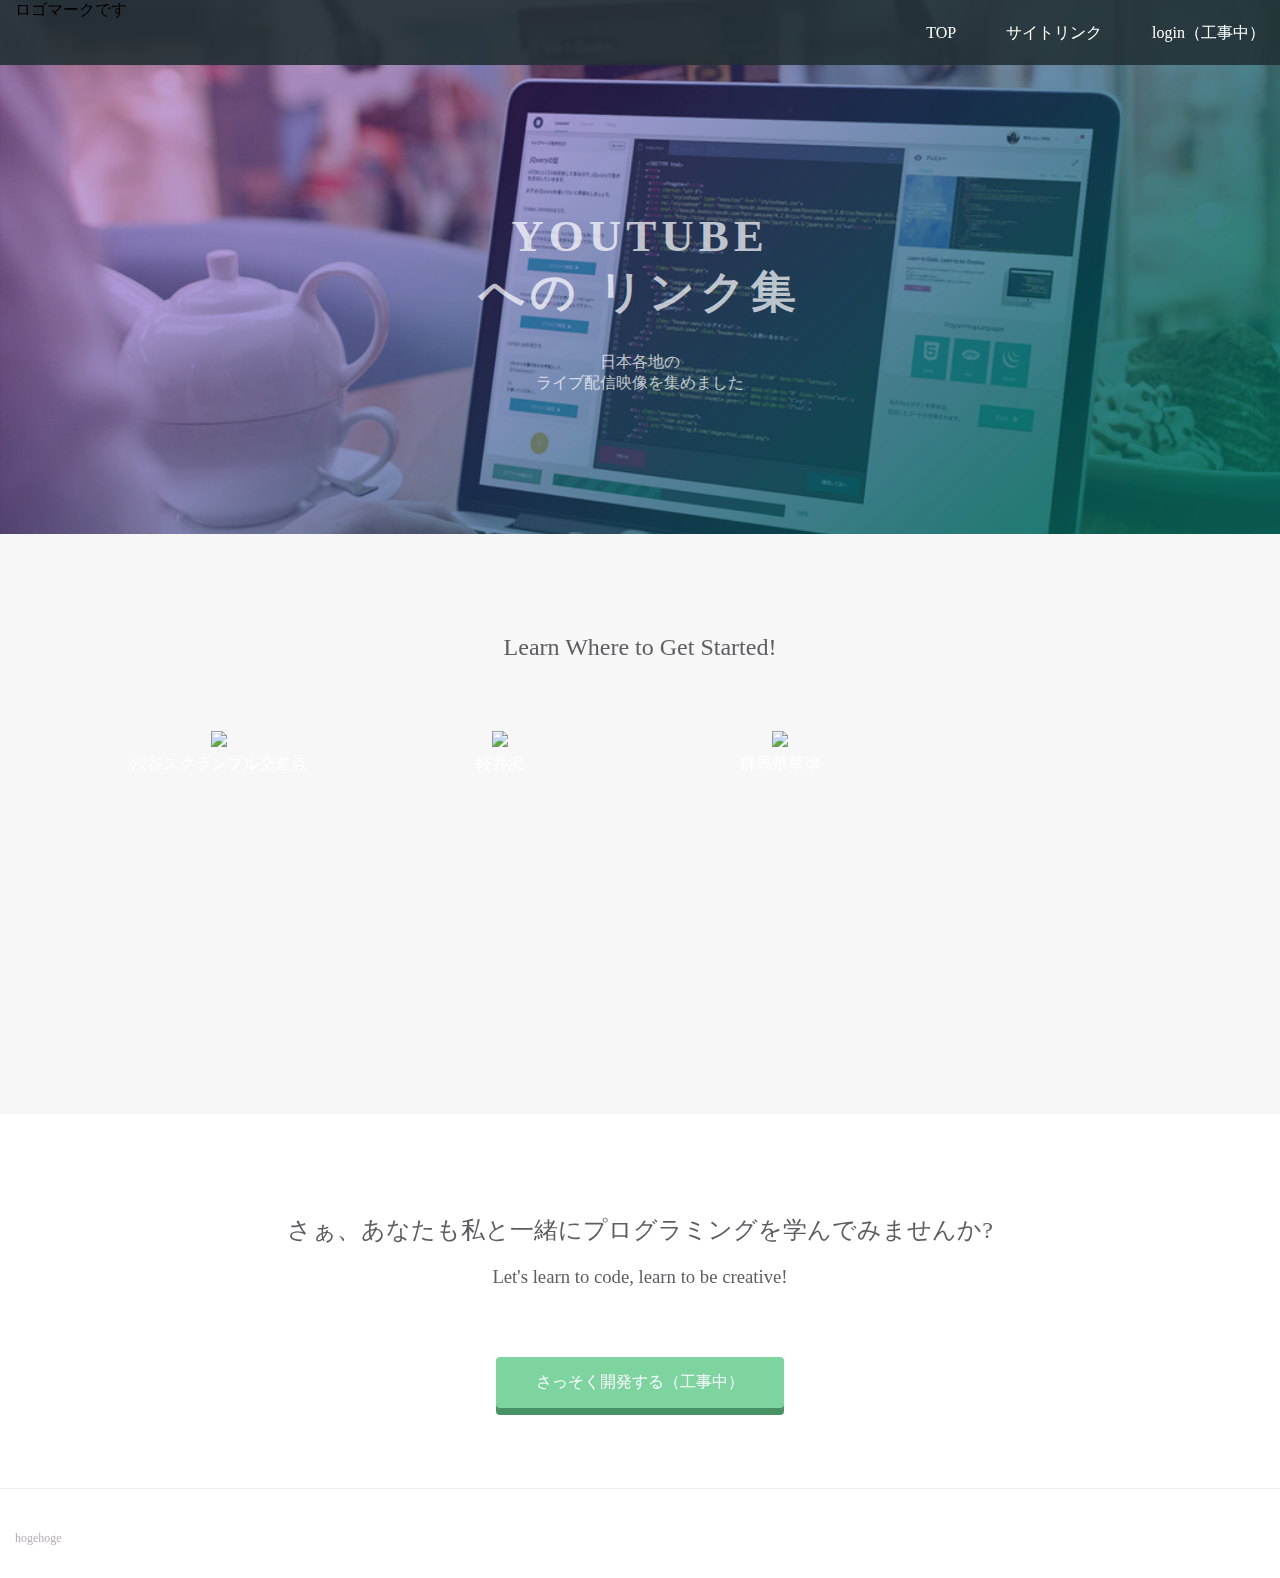
==== youtube.html @ 67b1304e "youtubeページ追加" ====
<!DOCTYPE html>
<html>
<head>
  <meta charset="utf-8">
  <meta name="viewport" content="width=device-width, initial-scale=1.0">
  <title>takeuchiのhpテスト</title>
  <link href="https://maxcdn.bootstrapcdn.com/font-awesome/4.7.0/css/font-awesome.min.css" rel="stylesheet" integrity="sha384-wvfXpqpZZVQGK6TAh5PVlGOfQNHSoD2xbE+QkPxCAFlNEevoEH3Sl0sibVcOQVnN" crossorigin="anonymous">
  <link rel="stylesheet" type="text/css" href="stylesheet.css">
</head>
<body>
  <header>
    <div class="container">
      <div class="header-left">
        ロゴマークです
      </div>
      <span class="fa fa-bars menu-icon"></span>
      <div class="header-right">
        <a href="/index.html">TOP</a>
        <a href="/youtube.html">サイトリンク</a>
        <a href="#" class="login">login（工事中）</a>
      </div>
    </div>
  </header>
  <div class="top-wrapper">
    <div class="container">
      <h1>YOUTUBE<br>への リンク集</h1>
      <p>日本各地の<br>ライブ配信映像を集めました</p>
    </div>
  </div>
  <div class="lesson-wrapper">
    <div class="container">
      <div class="heading">
        <h2>Learn Where to Get Started!</h2>
      </div>
      <div class="lessons">
        <div class="lesson">
          <div class="lesson-icon">
            <img src="https://prog-8.com/images/html/advanced/html.png">
            <p>渋谷スクランブル交差点</p>
          </div>
          <p class="text-contents">
            <iframe width="560" height="315" src="https://www.youtube.com/embed/RTwNEfirmks?si=6CVGG2myhaApT4QI" title="YouTube video player" frameborder="0" allow="accelerometer; autoplay; clipboard-write; encrypted-media; gyroscope; picture-in-picture; web-share" referrerpolicy="strict-origin-when-cross-origin" allowfullscreen></iframe>
          </p>
        </div>
        <div class="lesson">
          <div class="lesson-icon">
            <img src="https://prog-8.com/images/html/advanced/jQuery.png">
            <p>軽井沢</p>
          </div>
          <p class="text-contents">
            <iframe width="560" height="315" src="https://www.youtube.com/embed/oilGFtI1cTU?si=DeyT2mhItdsooEL9" title="YouTube video player" frameborder="0" allow="accelerometer; autoplay; clipboard-write; encrypted-media; gyroscope; picture-in-picture; web-share" referrerpolicy="strict-origin-when-cross-origin" allowfullscreen></iframe>
          </p>
        </div>
        <div class="lesson">
          <div class="lesson-icon">
            <img src="https://prog-8.com/images/html/advanced/ruby.png">
            <p>群馬県草津</p>
          </div>
          <p class="text-contents">
            <iframe width="560" height="315" src="https://www.youtube.com/embed/GrEEoEmmrKs?si=x2px8fgpmghfis-_" title="YouTube video player" frameborder="0" allow="accelerometer; autoplay; clipboard-write; encrypted-media; gyroscope; picture-in-picture; web-share" referrerpolicy="strict-origin-when-cross-origin" allowfullscreen></iframe>
          </p>
        </div>
      </div>
      <div class="clear"></div>
    </div>
  </div>
  <div class="message-wrapper">
    <div class="container">
      <div class="heading">
        <h2>さぁ、あなたも私と一緒にプログラミングを学んでみませんか?</h2>
        <h3>Let's learn to code, learn to be creative!</h3>
      </div>
      <span class="btn message">さっそく開発する（工事中）</span>
    </div>
  </div>
  <footer>
    <div class="container">
      <p>hogehoge</p>
    </div>
  </footer>
</body>
</html>
---- stylesheet.css ----
* {
  box-sizing: border-box;
}

body {
  margin: 0;
  font-family: "Hiragino Kaku Gothic ProN";
}

a {
  text-decoration: none;
}

.container {
  width: 100%;
  padding: 0 15px;
  margin: 0 auto;
}

.top-wrapper {
  padding: 180px 0 100px 0;
  background-image: url(top.png);
  background-size: cover;
  color: white;
  text-align: center;
}

.top-wrapper h1 {
  opacity: 0.7;
  font-size: 45px;
  letter-spacing: 5px;
}

.top-wrapper p {
  opacity: 0.7;
  font-size: 16px;
  margin-bottom: 40px;
}

.btn-wrapper {
  text-align: center;
}

.btn-wrapper p {
  margin-bottom: 20px;
}

.signup {
  background-color: #239b76;
}

.facebook {
  background-color: #3b5998;
  margin-right: 10px;
}

.twitter {
  background-color: #55acee;
}

.btn {
  padding: 8px 24px;
  color: white;
  display: inline-block;
  opacity: 0.8;
  border-radius: 4px;
  text-align: center;
}

.btn:hover {
  opacity: 1;
}

.fa {
  margin-right: 5px;
}

header {
  height: 65px;
  width: 100%;
  background-color: rgba(34,49,52,0.9);
  position :fixed;
  top: 0;
  z-index: 10;
}

.logo {
  width: 124px;
  margin-top: 20px;
}

.header-left {
  float: left;
}

.header-right {
  float: right;
  margin-right: -25px;
}

.header-right a {
  line-height: 65px;
  padding: 0 25px;
  color: white;
  display: block;
  float: left;
  transition: all 0.5s;
}

.header-right a:hover {
  background-color: rgba(255,255,255,0.3);
}

.lesson-wrapper {
  height: 580px;
  padding-bottom: 80px;
  padding-left: 5%;
  padding-right: 5%;
  background-color: #f7f7f7;
  text-align: center;
}

.heading {
  padding-top: 80px;
  padding-bottom: 50px;
  color: #5f5d60;
}

.heading h2 {
  font-weight: normal;
}

.lesson {
  float: left;
  width: 25%;
}

.lesson-icon {
  position: relative;
}

.lesson-icon p {
  position: absolute;
  top: 37%;
  width: 100%;
  color: white;
}

.text-contents {
  width: 80%;
  display: inline-block;
  margin-top: 15px;
  font-size: 13px;
  color: #b3aeb5;
}

.heading h3 {
  font-weight: normal;
}

.message-wrapper {
  border-bottom: 1px solid #eee;
  padding-bottom: 80px;
  text-align: center;
}

.message {
  padding: 15px 40px;
  background-color: #5dca88;
  cursor: pointer;
  box-shadow: 0px 7px #1a7940;
}

.message:active {
  position: relative;
  top: 7px;
  box-shadow: none;
}

footer img {
  width: 125px;
}

footer p {
  color: #b3aeb5;
  font-size: 12px;
}

footer {
  padding-top: 30px;
  padding-bottom: 20px;
}

.menu-icon {
  color: white;
  float: right;
  font-size: 25px;
  padding: 21px 0;
  display: none;
}

.clear {
  clear: left;
}

@media all and (max-width: 1000px) {
  .lesson {
    width: 50%;
    margin-bottom: 50px;
  }

  .lesson-wrapper {
    height: 990px;
  }

  footer {
    text-align: center;
  }
}

@media all and (max-width: 750px) {
  .top-wrapper h1 {
    font-size: 32px;
  }

  .heading h2 {
    font-size: 20px;
  }
}

@media all and (max-width: 670px) {
  .header-right {
    display: none;
  }

  .menu-icon {
    display: block;
  }

  .top-wrapper .btn {
    width: 100%;
  }

  .twitter {
    margin-top: 10px;
  }

  .top-wrapper {
    text-align: left;
  }

  .top-wrapper h1 {
    font-size: 24px;
  }

  .top-wrapper p {
    font-size: 14px;
  }

  .lesson {
    width: 100%;
  }

  .lesson-wrapper {
    height: 1700px;
  }

  .message-wrapper .btn {
    width: 100%;
  }
}
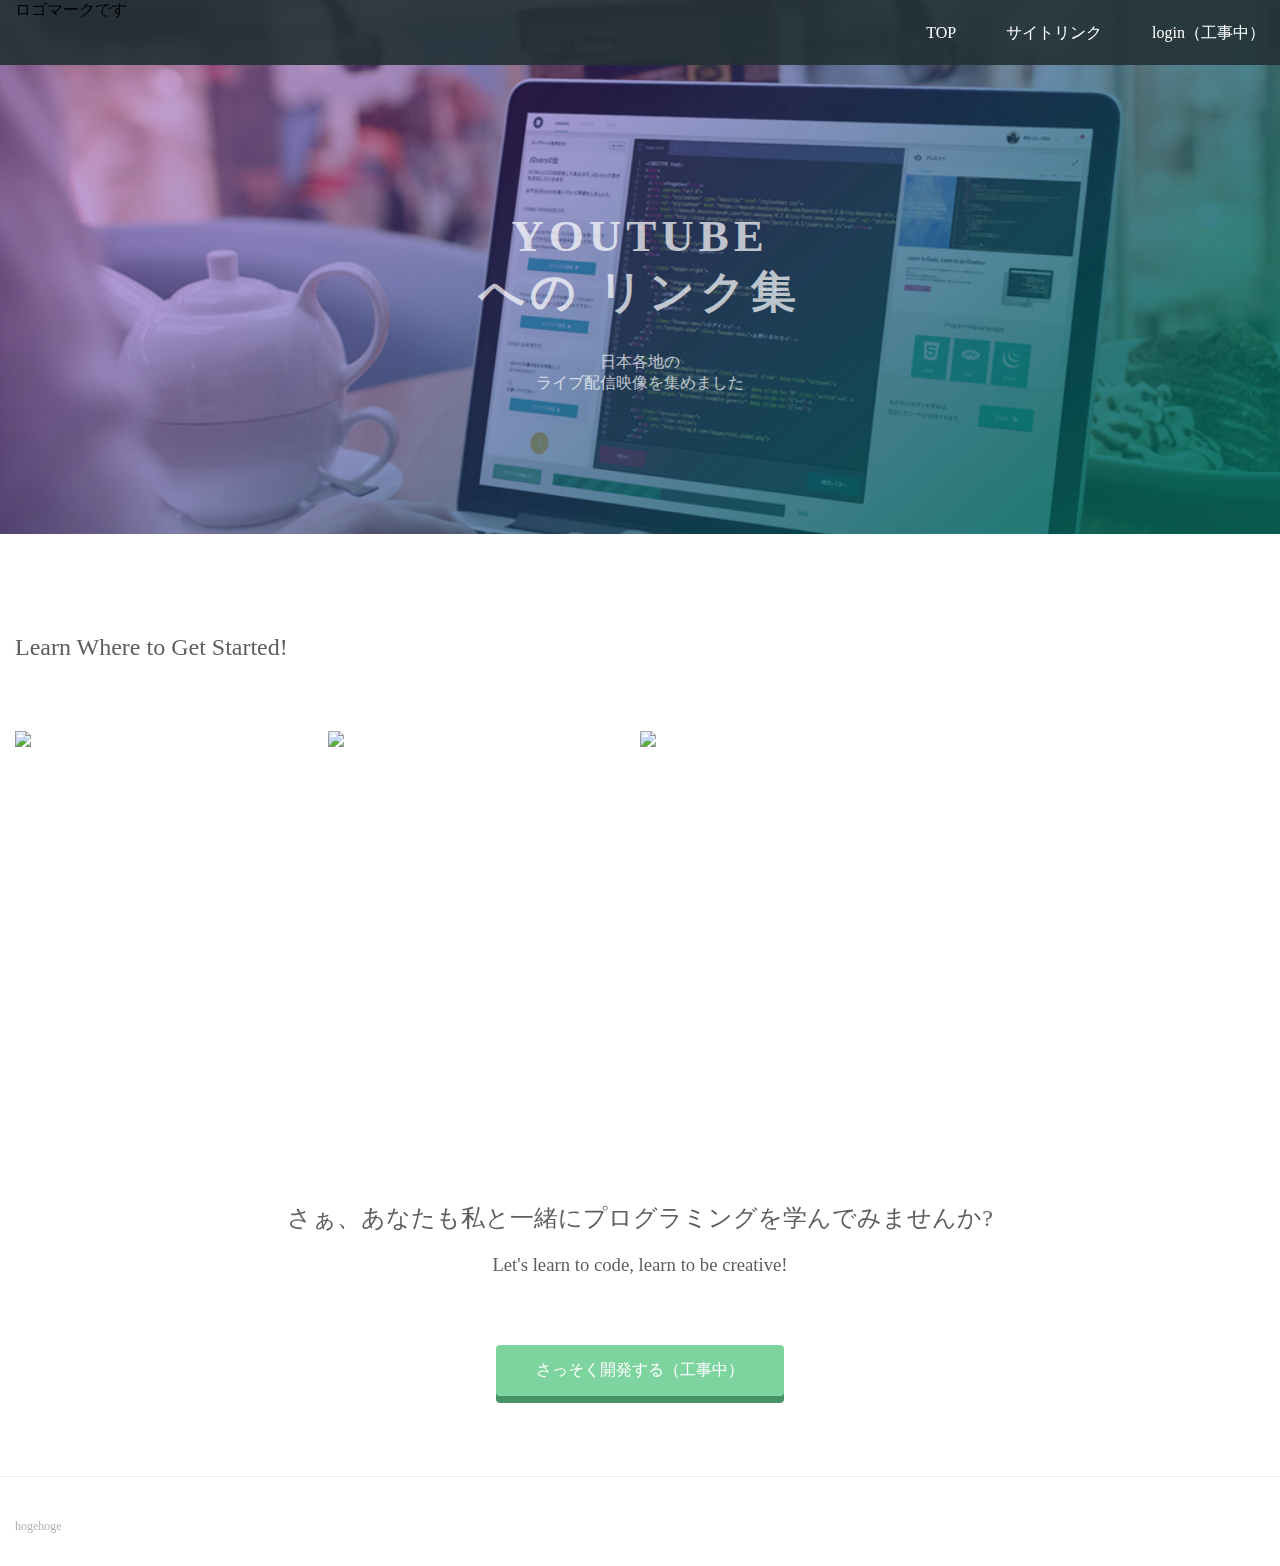
==== commit 9d5ea3f0: "ちょっと変更" ====
--- a/youtube.html
+++ b/youtube.html
@@ -15,8 +15,8 @@
       </div>
       <span class="fa fa-bars menu-icon"></span>
       <div class="header-right">
-        <a href="/index.html">TOP</a>
-        <a href="/youtube.html">サイトリンク</a>
+        <a href="/html_test/index.html">TOP</a>
+        <a href="/html_test/youtube.html">サイトリンク</a>
         <a href="#" class="login">login（工事中）</a>
       </div>
     </div>
@@ -27,7 +27,6 @@
       <p>日本各地の<br>ライブ配信映像を集めました</p>
     </div>
   </div>
-  <div class="lesson-wrapper">
     <div class="container">
       <div class="heading">
         <h2>Learn Where to Get Started!</h2>
@@ -38,7 +37,7 @@
             <img src="https://prog-8.com/images/html/advanced/html.png">
             <p>渋谷スクランブル交差点</p>
           </div>
-          <p class="text-contents">
+          <p>
             <iframe width="560" height="315" src="https://www.youtube.com/embed/RTwNEfirmks?si=6CVGG2myhaApT4QI" title="YouTube video player" frameborder="0" allow="accelerometer; autoplay; clipboard-write; encrypted-media; gyroscope; picture-in-picture; web-share" referrerpolicy="strict-origin-when-cross-origin" allowfullscreen></iframe>
           </p>
         </div>
@@ -47,7 +46,7 @@
             <img src="https://prog-8.com/images/html/advanced/jQuery.png">
             <p>軽井沢</p>
           </div>
-          <p class="text-contents">
+          <p>
             <iframe width="560" height="315" src="https://www.youtube.com/embed/oilGFtI1cTU?si=DeyT2mhItdsooEL9" title="YouTube video player" frameborder="0" allow="accelerometer; autoplay; clipboard-write; encrypted-media; gyroscope; picture-in-picture; web-share" referrerpolicy="strict-origin-when-cross-origin" allowfullscreen></iframe>
           </p>
         </div>
@@ -56,13 +55,12 @@
             <img src="https://prog-8.com/images/html/advanced/ruby.png">
             <p>群馬県草津</p>
           </div>
-          <p class="text-contents">
+          <p>
             <iframe width="560" height="315" src="https://www.youtube.com/embed/GrEEoEmmrKs?si=x2px8fgpmghfis-_" title="YouTube video player" frameborder="0" allow="accelerometer; autoplay; clipboard-write; encrypted-media; gyroscope; picture-in-picture; web-share" referrerpolicy="strict-origin-when-cross-origin" allowfullscreen></iframe>
           </p>
         </div>
       </div>
       <div class="clear"></div>
-    </div>
   </div>
   <div class="message-wrapper">
     <div class="container">
--- a/stylesheet.css
+++ b/stylesheet.css
@@ -228,6 +228,11 @@
   }
 }
 
+/* Add this CSS for hamburger menu */
+.menu-opened .header-right {
+  display: block;
+}
+
 @media all and (max-width: 670px) {
   .header-right {
     display: none;
@@ -237,35 +242,23 @@
     display: block;
   }
 
-  .top-wrapper .btn {
+  .menu-opened .header-right {
+    display: block;
     width: 100%;
-  }
-
-  .twitter {
-    margin-top: 10px;
-  }
-
-  .top-wrapper {
-    text-align: left;
-  }
-
-  .top-wrapper h1 {
-    font-size: 24px;
-  }
-
-  .top-wrapper p {
-    font-size: 14px;
-  }
-
-  .lesson {
+    background-color: rgba(34,49,52,0.9);
+    position: absolute;
+    top: 65px; /* Adjust based on your header height */
+    left: 0;
+    z-index: 9;
+  }
+
+  .menu-opened .header-right a {
+    float: none;
+    display: block;
     width: 100%;
-  }
-
-  .lesson-wrapper {
-    height: 1700px;
-  }
-
-  .message-wrapper .btn {
-    width: 100%;
+    line-height: 50px; /* Adjust based on your header height */
+    padding: 15px 0;
+    text-align: center;
+    border-bottom: 1px solid rgba(255, 255, 255, 0.2);
   }
 }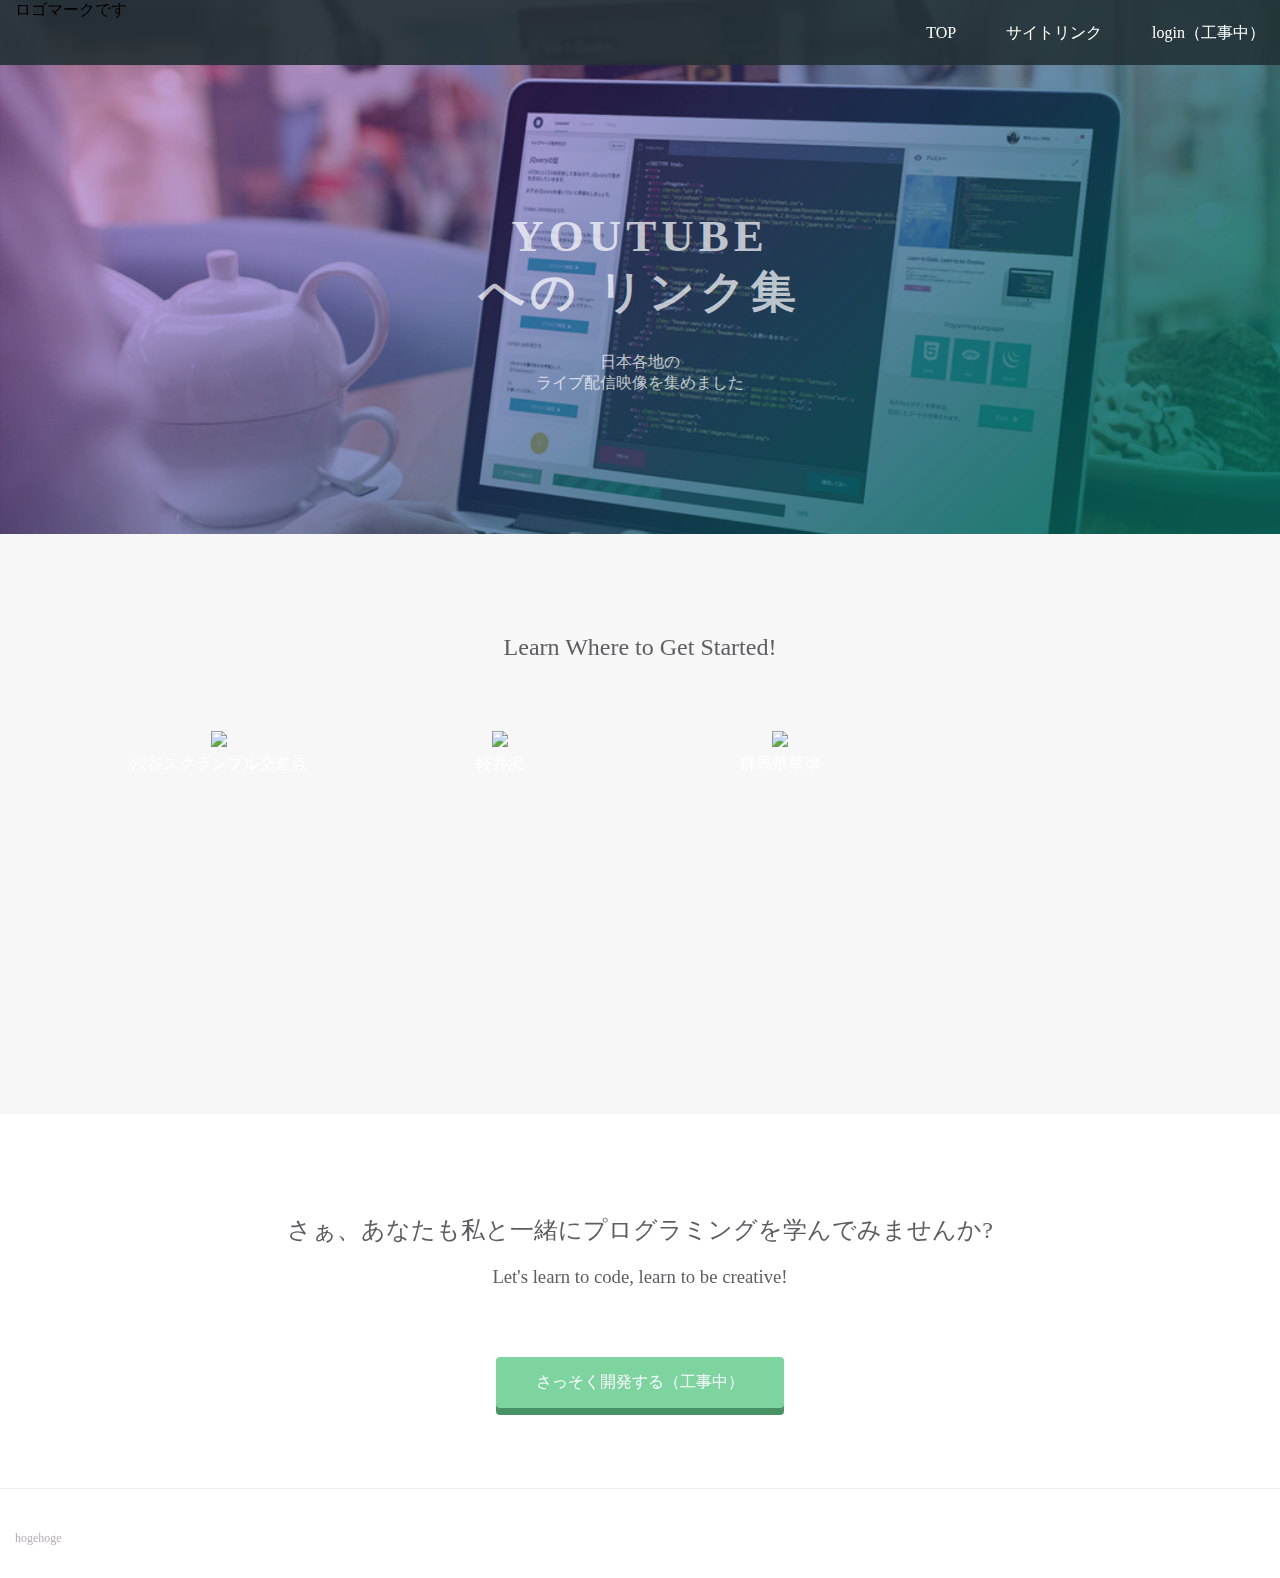
==== commit b5e593b9: "ちょっと変更" ====
--- a/youtube.html
+++ b/youtube.html
@@ -27,6 +27,7 @@
       <p>日本各地の<br>ライブ配信映像を集めました</p>
     </div>
   </div>
+  <div class="lesson-wrapper">
     <div class="container">
       <div class="heading">
         <h2>Learn Where to Get Started!</h2>
@@ -37,30 +38,31 @@
             <img src="https://prog-8.com/images/html/advanced/html.png">
             <p>渋谷スクランブル交差点</p>
           </div>
-          <p>
-            <iframe width="560" height="315" src="https://www.youtube.com/embed/RTwNEfirmks?si=6CVGG2myhaApT4QI" title="YouTube video player" frameborder="0" allow="accelerometer; autoplay; clipboard-write; encrypted-media; gyroscope; picture-in-picture; web-share" referrerpolicy="strict-origin-when-cross-origin" allowfullscreen></iframe>
-          </p>
+          <div>
+          <iframe width="560" height="315" src="https://www.youtube.com/embed/RTwNEfirmks?si=6CVGG2myhaApT4QI" title="YouTube video player" frameborder="0" allow="accelerometer; autoplay; clipboard-write; encrypted-media; gyroscope; picture-in-picture; web-share" referrerpolicy="strict-origin-when-cross-origin" allowfullscreen></iframe>
+          </div>
         </div>
         <div class="lesson">
           <div class="lesson-icon">
             <img src="https://prog-8.com/images/html/advanced/jQuery.png">
             <p>軽井沢</p>
           </div>
-          <p>
+          <div>
             <iframe width="560" height="315" src="https://www.youtube.com/embed/oilGFtI1cTU?si=DeyT2mhItdsooEL9" title="YouTube video player" frameborder="0" allow="accelerometer; autoplay; clipboard-write; encrypted-media; gyroscope; picture-in-picture; web-share" referrerpolicy="strict-origin-when-cross-origin" allowfullscreen></iframe>
-          </p>
+          </div>
         </div>
         <div class="lesson">
           <div class="lesson-icon">
             <img src="https://prog-8.com/images/html/advanced/ruby.png">
             <p>群馬県草津</p>
           </div>
-          <p>
+          <div>
             <iframe width="560" height="315" src="https://www.youtube.com/embed/GrEEoEmmrKs?si=x2px8fgpmghfis-_" title="YouTube video player" frameborder="0" allow="accelerometer; autoplay; clipboard-write; encrypted-media; gyroscope; picture-in-picture; web-share" referrerpolicy="strict-origin-when-cross-origin" allowfullscreen></iframe>
-          </p>
+          </div>
         </div>
       </div>
       <div class="clear"></div>
+    </div>
   </div>
   <div class="message-wrapper">
     <div class="container">
